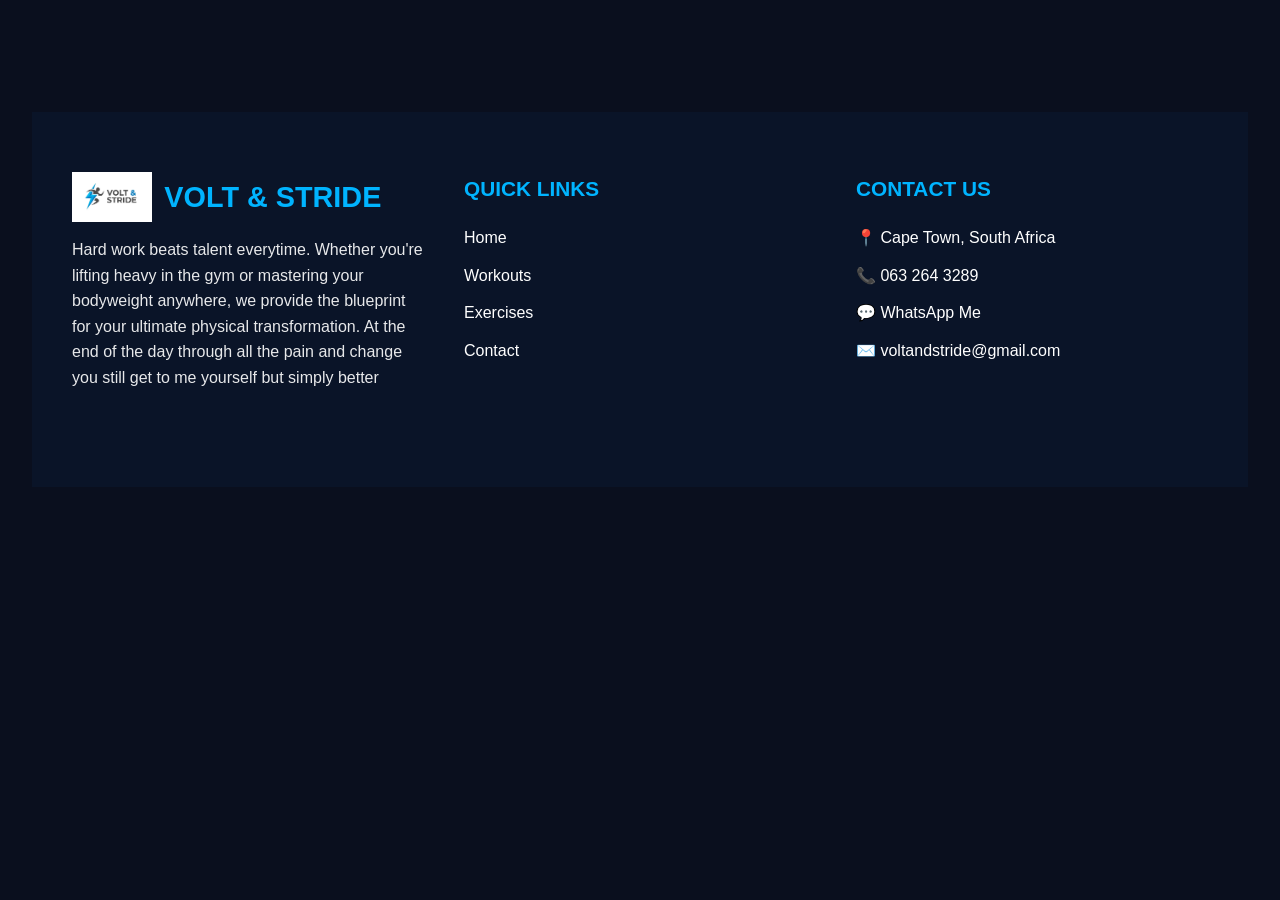
==== index.html @ 61c7be5f "Add files via upload" ====
<!DOCTYPE html>
<html lang="en">
<head>
    <meta charset="UTF-8">
    <meta name="viewport" content="width=device-width, initial-scale=1.0">
    <title>VOLT & STRIDE</title>
    <link rel="stylesheet" href="./CSS/stylesheet.CSS">
</head>
<body>

<section> 

    <!--========FOOTER =======-->
<footer>
    <div class="footer-container">
        
        <!-- Left Side: Logo + Description -->
        <div class="footer-left">
            <div class="footer-logo">
                <img src="./Assets/Logo V&S.png" alt="Volt & Stride Logo">
                <h2>VOLT & STRIDE</h2>
            </div>
            <p>Hard work beats talent everytime. Whether you're lifting heavy in the gym or mastering your bodyweight anywhere, we provide the blueprint for your ultimate physical transformation. At the end of the day through all the pain and change you still get to me yourself but simply better</p>
            
            <!-- Social Media -->
            <div class="social-icons">
                <a href="#"><i class="fab fa-instagram"></i></a>
            </div>
        </div>

        <!-- Middle: Quick Links -->
        <div class="footer-middle">
            <h3>QUICK LINKS</h3>
            <ul>
                <li><a href="#">Home</a></li>
                <li><a href="#">Workouts</a></li>
                <li><a href="#">Exercises</a></li>
                <li><a href="#">Contact</a></li>
            </ul>
        </div>

        <!-- Right Side: Contact Us -->
        <div class="footer-right">
            <h3>CONTACT US</h3>
            <ul>
                <li><span>📍</span> Cape Town, South Africa</li>       <!-- gronk reffernce, my information-->
                <li><span>📞</span> 063 264 3289</li>
                <li><span>💬</span> WhatsApp Me</li>
                <li><span>✉️</span> voltandstride@gmail.com</li>
            </ul>
        </div>
   
</section>



    

    
    
    
</body>
</html>
---- CSS/stylesheet.CSS ----
/* this is for the media Query break points */ 
/* ── Desktop (default — write all your normal CSS here) ── */
/* anything above 1024px uses your base styles */

/* ── Tablet ── */
@media (max-width: 1024px) {
  /* adjustments for tablets */
}
/* ── Mobile ── */
@media (max-width: 768px) {
  /* adjustments for phones */
}
/* Implementations of Responsiveness for Mobile */ 
/* media  query breka points*/
/* for all the different screen sizes*/ 
@media (max-width: 768px) {
  .nav-links {
    display: none;        /* hide the links */
  }
  .hamburger {
    display: block;       /* show the burger icon */
  }
}
/* for the font size */ 
@media (max-width: 768px) {
  h1 { font-size: 1.8rem; }
  h2 { font-size: 1.4rem; }
}
@media (max-width: 768px) {
  .your-row-container {
    flex-direction: column;
  }
}
/* for the layout*/ 
@media (max-width: 768px) {
  .your-row-container {
    flex-direction: column;
  }
}
/* for the images */ 
img {
  max-width: 100%;
  height: auto;
}
/* Implementations of Responsiveness for Mobile */ 

@media (max-width: 768px) {
  section {
    padding: 40px 20px;   /* tighter on mobile */
  }
}


/*this is for my menu bar */ 
/* ====================== NAVIGATION BAR ====================== */
.navbar {
    position: sticky;     /* Makes it stay at the top when scrolling */
    top: 0;               /* Very important without this, sticky often fails */
    z-index: 1000;        /* Keeps it above other content */
    background-color: #0a1428;   /* Deep navy */
    box-shadow: 0 4px 15px rgba(0, 0, 0, 0.4);
    padding: 1rem 5%;
    backdrop-filter: blur(8px);   /* Modern glass effect */
}

.nav-container {
    max-width: 1400px;
    margin: 0 auto;
    display: flex;
    align-items: center;
    justify-content: space-between;
    flex-wrap: wrap;
    gap: 20px;
}

.logo {
    display: flex;
    align-items: center;
    gap: 12px;
}

.logo img {
    height: 55px;
    width: auto;
}

.logo-text {
    font-size: 1.65rem;
    font-weight: 800;
    color: #00b4ff;     /* Light blue accent */
}

.nav-menu {
    display: flex;
    list-style: none;
    gap: 2.2rem;
    margin: 0;
    padding: 0;
}

.nav-menu a {
    color: #e2e8f0;
    text-decoration: none;
    font-weight: 500;
    font-size: 1.05rem;
    transition: color 0.3s;
}

.nav-menu a:hover {
    color: #00b4ff;
}

/* Join Now Button - Light Blue */
.join-btn button {
    background-color: #00b4ff;
    color: #0a1428;
    font-weight: 700;
    padding: 12px 32px;
    border: none;
    border-radius: 50px;
    font-size: 1.05rem;
    cursor: pointer;
    transition: all 0.3s ease;
}

.join-btn button:hover {
    background-color: white;
    transform: translateY(-2px);
}

/* Mobile Responsive */
@media (max-width: 992px) {
    .nav-container {
        flex-direction: column;
        gap: 15px;
    }
    .nav-menu {
        gap: 1.5rem;
        justify-content: center;
    }
}

@media (max-width: 768px) {
    .nav-menu {
        gap: 1rem;
        font-size: 1rem;
    }
}

/* end of menu */

/* this is for the Google form and the Youtube Video*/
.engage-section {
  background: #050b1c;
  min-height: 100vh;
  padding: 40px 5vw;
  color: #fff;
  font-family: Arial, sans-serif;
}

.engage-container {
  max-width: 1280px;
  margin: 0 auto;
}

.section-label {
  color: #35dff5;
  letter-spacing: 0.25em;
  font-size: 0.9rem;
  margin-bottom: 18px;
}

.engage-title {
  font-size: clamp(3.5rem, 8vw, 7rem);
  line-height: 0.9;
  margin: 0 0 40px;
  font-weight: 900;
  text-transform: uppercase;
}

.engage-title br {
  display: block;
}

.engage-tabs {
  display: flex;
  width: fit-content;
  border: 1px solid rgba(255, 255, 255, 0.15);
  margin-bottom: 40px;
}

.engage-tab {
  background: transparent;
  color: #a9b4c7;
  border: none;
  padding: 18px 42px;
  font-size: 1rem;
  letter-spacing: 0.2em;
  text-transform: uppercase;
  cursor: pointer;
  display: flex;
  align-items: center;
  gap: 10px;
  transition: 0.25s ease;
}

.engage-tab.active {
  background: #27dff3;
  color: #07111f;
  font-weight: 700;
}

.engage-tab:not(.active):hover {
  background: rgba(255, 255, 255, 0.05);
  color: #fff;
}

.engage-content {
  width: 100%;
  max-width: 1240px;
}

.content-panel {
  display: none;
}

.content-panel.active {
  display: block;
}

.video-wrapper {
  position: relative;
  width: 100%;
  max-width: 1240px;
  aspect-ratio: 16 / 9;
  background: #222;
  overflow: hidden;
}

.video-thumbnail {
  width: 100%;
  height: 100%;
  object-fit: cover;
  display: block;
}

.play-button {
  position: absolute;
  inset: 50% auto auto 50%;
  transform: translate(-50%, -50%);
  width: 90px;
  height: 90px;
  border-radius: 50%;
  background: rgba(39, 223, 243, 0.95);
  color: #07111f;
  display: grid;
  place-items: center;
  text-decoration: none;
  font-size: 2rem;
  font-weight: bold;
  box-shadow: 0 0 25px rgba(39, 223, 243, 0.5);
  transition: transform 0.2s ease, background 0.2s ease;
}

.play-button:hover {
  transform: translate(-50%, -50%) scale(1.05);
  background: #55ebff;
}

.form-frame {
  width: 100%;
  height: 900px;
  border: 0;
  background: white;
}

@media (max-width: 768px) {
  .engage-section {
    padding: 24px 16px;
  }

  .engage-title {
    font-size: 3rem;
  }

  .engage-tabs {
    width: 100%;
  }

  .engage-tab {
    flex: 1;
    justify-content: center;
    padding: 16px 12px;
    font-size: 0.85rem;
  }

  .play-button {
    width: 70px;
    height: 70px;
    font-size: 1.5rem;
  }

  .form-frame {
    height: 700px;
  }
}

/* this is for the Google form and the Youtube Video*/



/* ====================== RESET & BASE ====================== */
* {
    margin: 0;
    padding: 0;
    box-sizing: border-box;
}

body {
    font-family: 'Arial', sans-serif;
    line-height: 1.6;
    color: #e2e8f0;
    background-color: #0a1428;
}

/* this is for the work out cards and styles to choice from*/

/* Flip Card Styles */
.flip-card {
    perspective: 1000px;
}

.flip-card-inner {
    position: relative;
    width: 100%;
    height: 100%;
    text-align: left;
    transition: transform 0.8s cubic-bezier(0.23, 1, 0.32, 1);
    transform-style: preserve-3d;
}

.flip-card:hover .flip-card-inner {
    transform: rotateY(180deg);
}

.flip-card-front,
.flip-card-back {
    position: absolute;
    width: 100%;
    height: 100%;
    backface-visibility: hidden;
    border-radius: 1.5rem;
    overflow: hidden;
}

.flip-card-back {
    transform: rotateY(180deg);
}

/* Optional: Slight lift on hover */
.flip-card:hover {
    transform: translateY(-8px);
    transition: transform 0.4s ease;
}
/*end of the style for the choice of excercies*/ 




/* ====================== NAVIGATION ====================== this is for the motivation and intro into the website*/
.navbar {
    position: sticky;
    top: 0;
    z-index: 1000;
    background-color: #0a1428;
    backdrop-filter: blur(10px);
    box-shadow: 0 4px 15px rgba(0, 0, 0, 0.4);
    padding: 1rem 5%;
}

.nav-container {
    max-width: 1400px;
    margin: 0 auto;
    display: flex;
    align-items: center;
    justify-content: space-between;
    flex-wrap: wrap;
    gap: 20px;
}

.logo {
    display: flex;
    align-items: center;
    gap: 12px;
}

.logo img {
    height: 55px;
    width: auto;
}

.logo-text {
    font-size: 1.65rem;
    font-weight: 800;
    letter-spacing: 1px;
    color: #00b4ff;
}

.nav-menu {
    display: flex;
    list-style: none;
    gap: 2.2rem;
    margin: 0;
    padding: 0;
    flex-wrap: wrap;
}

.nav-menu a {
    color: #e2e8f0;
    text-decoration: none;
    font-weight: 500;
    font-size: 1.05rem;
    transition: color 0.3s ease;
}

.nav-menu a:hover {
    color: #00b4ff;
}

/* Join Now Button */
.join-btn button {
    background-color: #00b4ff;
    color: #0a1428;
    font-weight: 700;
    padding: 12px 32px;
    border: none;
    border-radius: 50px;
    font-size: 1.05rem;
    cursor: pointer;
    transition: all 0.4s ease;
    box-shadow: 0 4px 15px rgba(0, 180, 255, 0.4);
}

.join-btn button:hover {
    background-color: #ffffff;
    color: #0a1428;
    transform: translateY(-3px);
    box-shadow: 0 8px 20px rgba(0, 180, 255, 0.5);
}

/* Responsive Navigation */
@media (max-width: 992px) {
    .nav-container {
        flex-direction: column;
        gap: 15px;
    }
    
    .nav-menu {
        gap: 1.5rem;
        justify-content: center;
    }
}

@media (max-width: 768px) {
    .nav-menu {
        gap: 1.2rem;
        font-size: 1rem;
    }
    
    .logo-text {
        font-size: 1.4rem;
    }
}

/* ====================== HERO SECTION ====================== */
#hero-image {
    position: relative;
    width: 100%;
    height: 650px;
    overflow: hidden;
}

#hero-image img {
    width: 100%;
    height: 100%;
    object-fit: cover;
    filter: brightness(0.75);
}

.hero-text-overlay {
    position: absolute;
    top: 50%;
    left: 8%;
    transform: translateY(-50%);
    max-width: 650px;
    background: rgba(10, 20, 40, 0.75);
    padding: 50px 55px;
    border-radius: 16px;
    box-shadow: 0 15px 40px rgba(0, 0, 0, 0.6);
    color: white;
    text-align: left;
}

.hero-text-overlay h1 {
    font-size: 4.5rem;
    font-weight: 900;
    line-height: 1.05;
    margin-bottom: 1.5rem;
    text-shadow: 0 4px 15px rgba(0, 0, 0, 0.7);
}

.hero-text-overlay p {
    font-size: 1.4rem;
    line-height: 1.6;
}

/* Mobile Hero */
@media (max-width: 768px) {
    .hero-text-overlay {
        left: 5%;
        right: 5%;
        padding: 35px 40px;
    }
    .hero-text-overlay h1 {
        font-size: 3rem;
    }
    .hero-text-overlay p {
        font-size: 1.15rem;
    }
}

/* ====================== PATHWAYS SECTION ====================== */
#pathways {
    background-color: #0a1428;
    padding: 80px 0;
}

.pathway-card {
    position: relative;
    height: 420px;
    border-radius: 24px;
    overflow: hidden;
    transition: all 0.4s ease;
}

.pathway-card:hover {
    transform: translateY(-12px);
    box-shadow: 0 20px 40px rgba(0, 180, 255, 0.3);
}

.pathway-card img {
    transition: transform 0.6s ease;
}

.pathway-card:hover img {
    transform: scale(1.08);
}



/*Pathway Section CSS */ 
/* PATHWAYS SECTION STYLES */
.pathways-section {
  padding: 4rem 1rem;
  background-color: #0a1428;
  color: white;
  font-family: Arial, sans-serif;
}

.pathways-container {
  max-width: 1200px;
  margin: 0 auto;
  text-align: center;
}

.pathways-title {
  font-size: 2.5rem;
  font-weight: bold;
  margin-bottom: 2rem;
  letter-spacing: 0.1em;
}

.pathway-cards {
  display: grid;
  grid-template-columns: 1fr;
  gap: 2rem;
}

/* on medium+ screens, show cards side by side */
@media (min-width: 768px) {
  .pathway-cards {
    grid-template-columns: 1fr 1fr;
  }
}

.pathway-card {
  position: relative;
  border-radius: 1.5rem;
  overflow: hidden;
  box-shadow: 0 10px 30px rgba(0, 0, 0, 0.3);
  transition: transform 0.3s ease, box-shadow 0.3s ease;
}

.pathway-card:hover {
  transform: translateY(-6px);
  box-shadow: 0 16px 40px rgba(0, 0, 0, 0.4);
}

.card-bg {
  position: relative;
  width: 100%;
  height: 340px;
  overflow: hidden;
}

.card-img {
  position: absolute;
  top: 0;
  left: 0;
  width: 100%;
  height: 100%;
  object-fit: cover;
  transition: transform 0.5s ease-out;
}

.pathway-card:hover .card-img {
  transform: scale(1.05);
}

.card-overlay {
  position: absolute;
  top: 0;
  left: 0;
  width: 100%;
  height: 100%;
  background: linear-gradient(
    to bottom,
    rgba(0, 0, 0, 0.3),
    rgba(0, 0, 0, 0.7),
    rgba(0, 0, 0, 0.9)
  );
}

.card-icon {
  position: absolute;
  top: 1.5rem;
  left: 1.5rem;
  z-index: 10;
}

.icon-img {
  width: 48px;
  height: 48px;
}

.card-content {
  position: absolute;
  bottom: 1.5rem;
  left: 1.5rem;
  right: 1.5rem;
  color: white;
  z-index: 10;
}

.card-title {
  font-size: 1.8rem;
  font-weight: bold;
  margin: 0 0 0.6rem 0;
}

.card-text {
  font-size: 0.95rem;
  line-height: 1.5;
  margin: 0 0 1rem 0;
  color: rgba(255, 255, 255, 0.95);
}

.card-link {
  display: inline-block;
  padding: 0.6rem 1.2rem;
  border: 2px solid #00b4ff;
  color: #00b4ff;
  text-decoration: none;
  font-weight: 600;
  border-radius: 2rem;
  transition: background-color 0.2s ease, color 0.2s ease;
}

.pathway-card:hover .card-link {
  background-color: #00b4ff;
  color: white;
}



/*CSS for Pathway of Excercies*/


/* ====================== EXERCISES SECTION ====================== */
#exercises {
    background-color: #0a1428;
    padding: 80px 0;
}

.exercise-card:hover {
    transform: translateY(-6px);
    border-color: #00b4ff;
    box-shadow: 0 10px 25px rgba(0, 180, 255, 0.15);
}

#exercises h2 {
    color: white;
    font-size: 2.8rem;
    text-align: center;
    margin-bottom: 3rem;
}

/* Category Buttons */
.category-btn {
    padding: 14px 36px;
    font-size: 1.15rem;
    font-weight: 700;
    border: none;
    border-radius: 50px;
    background-color: #1a2338;
    color: #e2e8f0;
    cursor: pointer;
    transition: all 0.3s ease;
    box-shadow: 0 4px 10px rgba(0, 0, 0, 0.3);
}

.category-btn:hover {
    background-color: #2a3750;
}

.category-btn.active {
    background-color: #00b4ff;
    color: #0a1428;
    box-shadow: 0 6px 15px rgba(0, 180, 255, 0.5);
}

/* Exercise Grid */
.exercise-grid {
    display: grid;
    grid-template-columns: repeat(auto-fit, minmax(340px, 1fr));
    gap: 24px;
}

.exercise-card {
    background-color: #1a2338;
    border-radius: 16px;
    padding: 24px;
    color: white;
    transition: all 0.3s ease;
    border: 1px solid #2a3750;
}

.exercise-card:hover {
    transform: translateY(-6px);
    border-color: #00b4ff;
    box-shadow: 0 10px 25px rgba(0, 180, 255, 0.15);
}

.card-header {
    display: flex;
    justify-content: space-between;
    align-items: flex-start;
    margin-bottom: 20px;
    border-bottom: 1px solid #2a3750;
    padding-bottom: 16px;
}

.card-header h3 {
    font-size: 1.45rem;
    font-weight: 700;
    margin: 0;
    color: #ffffff;
    text-transform: uppercase;
    letter-spacing: 0.5px;
}

.level-badge {
    padding: 5px 14px;
    border-radius: 6px;
    font-size: 0.75rem;
    font-weight: 700;
    text-transform: uppercase;
    letter-spacing: 0.8px;
}

.beginner     { background-color: #22c55e; color: #0a1428; }
.intermediate { background-color: #3b82f6; color: white; }
.advanced     { background-color: #f59e0b; color: #0a1428; }

/* Card Content */
.label {
    display: block;
    color: #94a3b8;
    font-size: 0.82rem;
    font-weight: 600;
    margin-bottom: 4px;
    text-transform: uppercase;
    letter-spacing: 0.5px;
}

.muscles,
.recommendation {
    color: #e2e8f0;
    font-size: 1.02rem;
    margin: 0;
}

/* Hidden class for grid switching */
.hidden {
    display: none !important;
}

/* ====================== FOOTER ====================== */
footer {
    background-color: #0a1428;
    color: white;
    padding: 60px 40px 30px;
    margin-top: 80px;
}

.footer-container {
    display: flex;
    justify-content: space-between;
    max-width: 1200px;
    margin: 0 auto;
    gap: 40px;
    flex-wrap: wrap;
}

.footer-left, .footer-middle, .footer-right {
    flex: 1;
    min-width: 250px;
}

.footer-logo {
    display: flex;
    align-items: center;
    gap: 12px;
    margin-bottom: 15px;
}

.footer-logo img {
    height: 50px;
    width: auto;
}

.footer-logo h2 {
    font-size: 1.8rem;
    margin: 0;
    color: #00b4ff;
}

.footer-left p {
    line-height: 1.6;
    margin-bottom: 20px;
    opacity: 0.9;
}

.social-icons a {
    font-size: 1.8rem;
    margin-right: 15px;
    color: white;
    text-decoration: none;
}

.footer-middle h3,
.footer-right h3 {
    color: #00b4ff;
    margin-bottom: 20px;
    font-size: 1.3rem;
}

.footer-middle ul,
.footer-right ul {
    list-style: none;
    padding: 0;
}

.footer-middle li,
.footer-right li {
    margin-bottom: 12px;
}

.footer-middle a {
    color: white;
    text-decoration: none;
}

.footer-middle a:hover {
    color: #00b4ff;
}

/* this is the CSS for the Java Script*/ 

/* ============================================
   VOLT & STRIDE — Carousel Styles
   Usage: <link rel="stylesheet" href="carousel.css">
============================================ */

* {
  box-sizing: border-box;
  margin: 0;
  padding: 0;
}

body {
  background: #0a0f1e;
  font-family: 'Arial Black', Arial, sans-serif;
  padding: 2rem;
}

.car-wrap {
  border-radius: 12px;
  padding: 2rem;
  overflow: hidden;
}

.car-label {
  color: #00c8ff;
  font-size: 11px;
  letter-spacing: 0.15em;
  margin-bottom: 0.75rem;
}

.car-title {
  color: #fff;
  font-size: 2rem;
  font-weight: 900;
  text-transform: uppercase;
  margin-bottom: 1.5rem;
  line-height: 1.1;
}

.car-title span {
  color: #00c8ff;
}

/* ── Carousel wrapper ── */
.carousel {
  position: relative;
  overflow: hidden;
  border-radius: 8px;
}

/* ── Sliding track ── */
.track {
  display: flex;
  transition: transform 0.75s cubic-bezier(0.77, 0, 0.175, 1);
}

/* ── Individual slide ── */
.slide {
  min-width: 100%;
  position: relative;
  height: 360px;
  border-radius: 8px;
  overflow: hidden;
  cursor: pointer;
}

.slide-bg {
  position: absolute;
  inset: 0;
  background-size: cover;
  background-position: center;
  width: 100%;
  height: 100%;
}

.slide-overlay {
  position: absolute;
  inset: 0;
  background: linear-gradient(135deg, rgba(0,0,0,0.65) 0%, rgba(0,0,0,0.15) 100%);
}

.slide-content {
  position: absolute;
  bottom: 1.5rem;
  left: 1.5rem;
  right: 1.5rem;
}

.slide-tag {
  display: inline-block;
  background: #00c8ff;
  color: #0a0f1e;
  font-size: 10px;
  font-weight: 900;
  letter-spacing: 0.1em;
  padding: 3px 10px;
  border-radius: 3px;
  margin-bottom: 0.5rem;
  text-transform: uppercase;
}

.slide-heading {
  color: #fff;
  font-size: 1.6rem;
  font-weight: 900;
  text-transform: uppercase;
  line-height: 1.15;
  margin-bottom: 0.4rem;
}

.slide-sub {
  color: rgba(255, 255, 255, 0.75);
  font-size: 13px;
  letter-spacing: 0.04em;
}

/* ── Side arrow buttons ── */
.arr-btn {
  width: 44px;
  height: 44px;
  border-radius: 50%;
  border: 1.5px solid rgba(255, 255, 255, 0.4);
  background: rgba(0, 0, 0, 0.45);
  color: #fff;
  cursor: pointer;
  font-size: 20px;
  transition: all 0.25s;
  display: flex;
  align-items: center;
  justify-content: center;
  position: absolute;
  top: 50%;
  transform: translateY(-50%);
  z-index: 10;
}

.arr-btn:hover {
  border-color: #00c8ff;
  color: #00c8ff;
  background: rgba(0, 0, 0, 0.7);
}

#prev { left: 14px; }
#next { right: 14px; }

/* ── Progress bar ── */
.progress {
  height: 2px;
  background: rgba(255, 255, 255, 0.1);
  border-radius: 1px;
  margin-top: 1rem;
  overflow: hidden;
}

.progress-bar {
  height: 100%;
  background: #00c8ff;
  border-radius: 1px;
  transition: width 0.1s linear;
}

/* ── Dot indicators ── */
.controls {
  display: flex;
  align-items: center;
  justify-content: center;
  margin-top: 1rem;
}

.dots {
  display: flex;
  gap: 6px;
}

.dot {
  width: 24px;
  height: 3px;
  border-radius: 2px;
  background: rgba(255, 255, 255, 0.25);
  cursor: pointer;
  transition: all 0.3s;
}

.dot.active {
  background: #00c8ff;
  width: 36px;
}

/* this is the tester */ 

/* ============================================
   VOLT & STRIDE — Carousel Styles
   Usage: <link rel="stylesheet" href="carousel.css">
============================================ */

* {
  box-sizing: border-box;
  margin: 0;
  padding: 0;
}

body {
  background: #0a0f1e;
  font-family: 'Arial Black', Arial, sans-serif;
  padding: 2rem;
}

.car-wrap {
  border-radius: 12px;
  padding: 2rem;
  overflow: hidden;
}

.car-label {
  color: #00c8ff;
  font-size: 11px;
  letter-spacing: 0.15em;
  margin-bottom: 0.75rem;
}

.car-title {
  color: #fff;
  font-size: 2rem;
  font-weight: 900;
  text-transform: uppercase;
  margin-bottom: 1.5rem;
  line-height: 1.1;
}

.car-title span {
  color: #00c8ff;
}

/* ── Carousel wrapper ── */
.carousel {
  position: relative;
  overflow: hidden;
  border-radius: 8px;
}

/* ── Sliding track ── */
.track {
  display: flex;
  transition: transform 0.75s cubic-bezier(0.77, 0, 0.175, 1);
}

/* ── Individual slide ── */
.slide {
  min-width: 100%;
  position: relative;
  height: 360px;
  border-radius: 8px;
  overflow: hidden;
  cursor: pointer;
}

.slide-bg {
  position: absolute;
  inset: 0;
  background-size: cover;
  background-position: center;
  width: 100%;
  height: 100%;
}

.slide-overlay {
  position: absolute;
  inset: 0;
  background: linear-gradient(135deg, rgba(0,0,0,0.65) 0%, rgba(0,0,0,0.15) 100%);
}

.slide-content {
  position: absolute;
  bottom: 1.5rem;
  left: 1.5rem;
  right: 1.5rem;
}

.slide-tag {
  display: inline-block;
  background: #00c8ff;
  color: #0a0f1e;
  font-size: 10px;
  font-weight: 900;
  letter-spacing: 0.1em;
  padding: 3px 10px;
  border-radius: 3px;
  margin-bottom: 0.5rem;
  text-transform: uppercase;
}

.slide-heading {
  color: #fff;
  font-size: 1.6rem;
  font-weight: 900;
  text-transform: uppercase;
  line-height: 1.15;
  margin-bottom: 0.4rem;
}

.slide-sub {
  color: rgba(255, 255, 255, 0.75);
  font-size: 13px;
  letter-spacing: 0.04em;
}

/* ── Side arrow buttons ── */
.arr-btn {
  width: 44px;
  height: 44px;
  border-radius: 50%;
  border: 1.5px solid rgba(255, 255, 255, 0.4);
  background: rgba(0, 0, 0, 0.45);
  color: #fff;
  cursor: pointer;
  font-size: 20px;
  transition: all 0.25s;
  display: flex;
  align-items: center;
  justify-content: center;
  position: absolute;
  top: 50%;
  transform: translateY(-50%);
  z-index: 10;
}

.arr-btn:hover {
  border-color: #00c8ff;
  color: #00c8ff;
  background: rgba(0, 0, 0, 0.7);
}

#prev { left: 14px; }
#next { right: 14px; }

/* ── Progress bar ── */
.progress {
  height: 2px;
  background: rgba(255, 255, 255, 0.1);
  border-radius: 1px;
  margin-top: 1rem;
  overflow: hidden;
}

.progress-bar {
  height: 100%;
  background: #00c8ff;
  border-radius: 1px;
  transition: width 0.1s linear;
}

/* ── Dot indicators ── */
.controls {
  display: flex;
  align-items: center;
  justify-content: center;
  margin-top: 1rem;
}

.dots {
  display: flex;
  gap: 6px;
}

.dot {
  width: 24px;
  height: 3px;
  border-radius: 2px;
  background: rgba(255, 255, 255, 0.25);
  cursor: pointer;
  transition: all 0.3s;
}

.dot.active {
  background: #00c8ff;
  width: 36px;
}





/* user peronsa */

/* === CAROUSEL SECTION === */
.carousel-section {
  padding: 60px 40px;
  max-width: 1200px;
  margin: 0 auto;
}

.carousel-label {
  color: #00c8ff;
  font-size: 0.85rem;
  font-weight: 600;
  letter-spacing: 0.12em;
  text-transform: uppercase;
  margin-bottom: 10px;
}

.carousel-heading {
  font-size: 2.4rem;
  font-weight: 900;
  text-transform: uppercase;
  line-height: 1.1;
  margin-bottom: 36px;
}

.carousel-heading span {
  color: #00c8ff;
}

/* Wrapper holds track + both arrows */
.carousel-wrapper {
  position: relative;
  display: flex;
  align-items: center;
  gap: 20px;
}

/* Arrow buttons */
.carousel-arrow {
  flex-shrink: 0;
  width: 48px;
  height: 48px;
  border-radius: 50%;
  border: 2px solid rgba(255, 255, 255, 0.25);
  background: rgba(255, 255, 255, 0.05);
  color: #ffffff;
  font-size: 1.2rem;
  cursor: pointer;
  display: flex;
  align-items: center;
  justify-content: center;
  transition: border-color 0.25s, background 0.25s, transform 0.2s;
  z-index: 2;
}

.carousel-arrow:hover {
  border-color: #00c8ff;
  background: rgba(0, 200, 255, 0.12);
  transform: scale(1.08);
}

/* Track clips the slides */
.carousel-track-outer {
  overflow: hidden;
  border-radius: 12px;
  flex: 1;
}

.carousel-track {
  display: flex;
  transition: transform 0.6s cubic-bezier(0.45, 0, 0.15, 1);
}

/* Individual slide */
.carousel-slide {
  min-width: 100%;
  position: relative;
  border-radius: 12px;
  overflow: hidden;
  aspect-ratio: 16 / 7;
  background: #111827;
}

.carousel-slide img {
  width: 100%;
  height: 100%;
  object-fit: cover;
  display: block;
  
}



/* Slide overlay text */
.slide-overlay {
  position: absolute;
  bottom: 28px;
  left: 28px;
  z-index: 1;
}

.slide-tag {
  display: inline-block;
  background: #00c8ff;
  color: #0a0f1e;
  font-size: 0.7rem;
  font-weight: 800;
  letter-spacing: 0.1em;
  text-transform: uppercase;
  padding: 4px 10px;
  border-radius: 4px;
  margin-bottom: 10px;
}

.slide-title {
  font-size: 2rem;
  font-weight: 900;
  text-transform: uppercase;
  line-height: 1.1;
  text-shadow: 0 2px 12px rgba(0,0,0,0.6);
}

.slide-subtitle {
  font-size: 0.9rem;
  color: rgba(255,255,255,0.8);
  margin-top: 6px;
  text-shadow: 0 1px 6px rgba(0,0,0,0.5);
}

/* Dots + progress bar */
.carousel-footer {
  margin-top: 20px;
  display: flex;
  flex-direction: column;
  align-items: center;
  gap: 14px;
}

.carousel-dots {
  display: flex;
  gap: 8px;
}

.carousel-dot {
  width: 8px;
  height: 8px;
  border-radius: 50%;
  background: rgba(255,255,255,0.3);
  cursor: pointer;
  transition: background 0.3s, transform 0.3s;
}

.carousel-dot.active {
  background: #00c8ff;
  transform: scale(1.3);
}

/* Auto-advance progress bar */
.progress-bar-track {
  width: 100%;
  max-width: 500px;
  height: 3px;
  background: rgba(255,255,255,0.1);
  border-radius: 2px;
  overflow: hidden;
}

.progress-bar-fill {
  height: 100%;
  width: 0%;
  background: linear-gradient(90deg, #00c8ff, #0066ff);
  border-radius: 2px;
  transition: width linear;
}

/* Responsive — mobile */
@media (max-width: 768px) {
  .carousel-heading {
    font-size: 1.6rem;
  }
  .carousel-section {
    padding: 40px 20px;
  }
  .slide-title {
    font-size: 1.3rem;
  }
  .carousel-arrow {
    width: 38px;
    height: 38px;
    font-size: 1rem;
  }
}
/*user persona end */
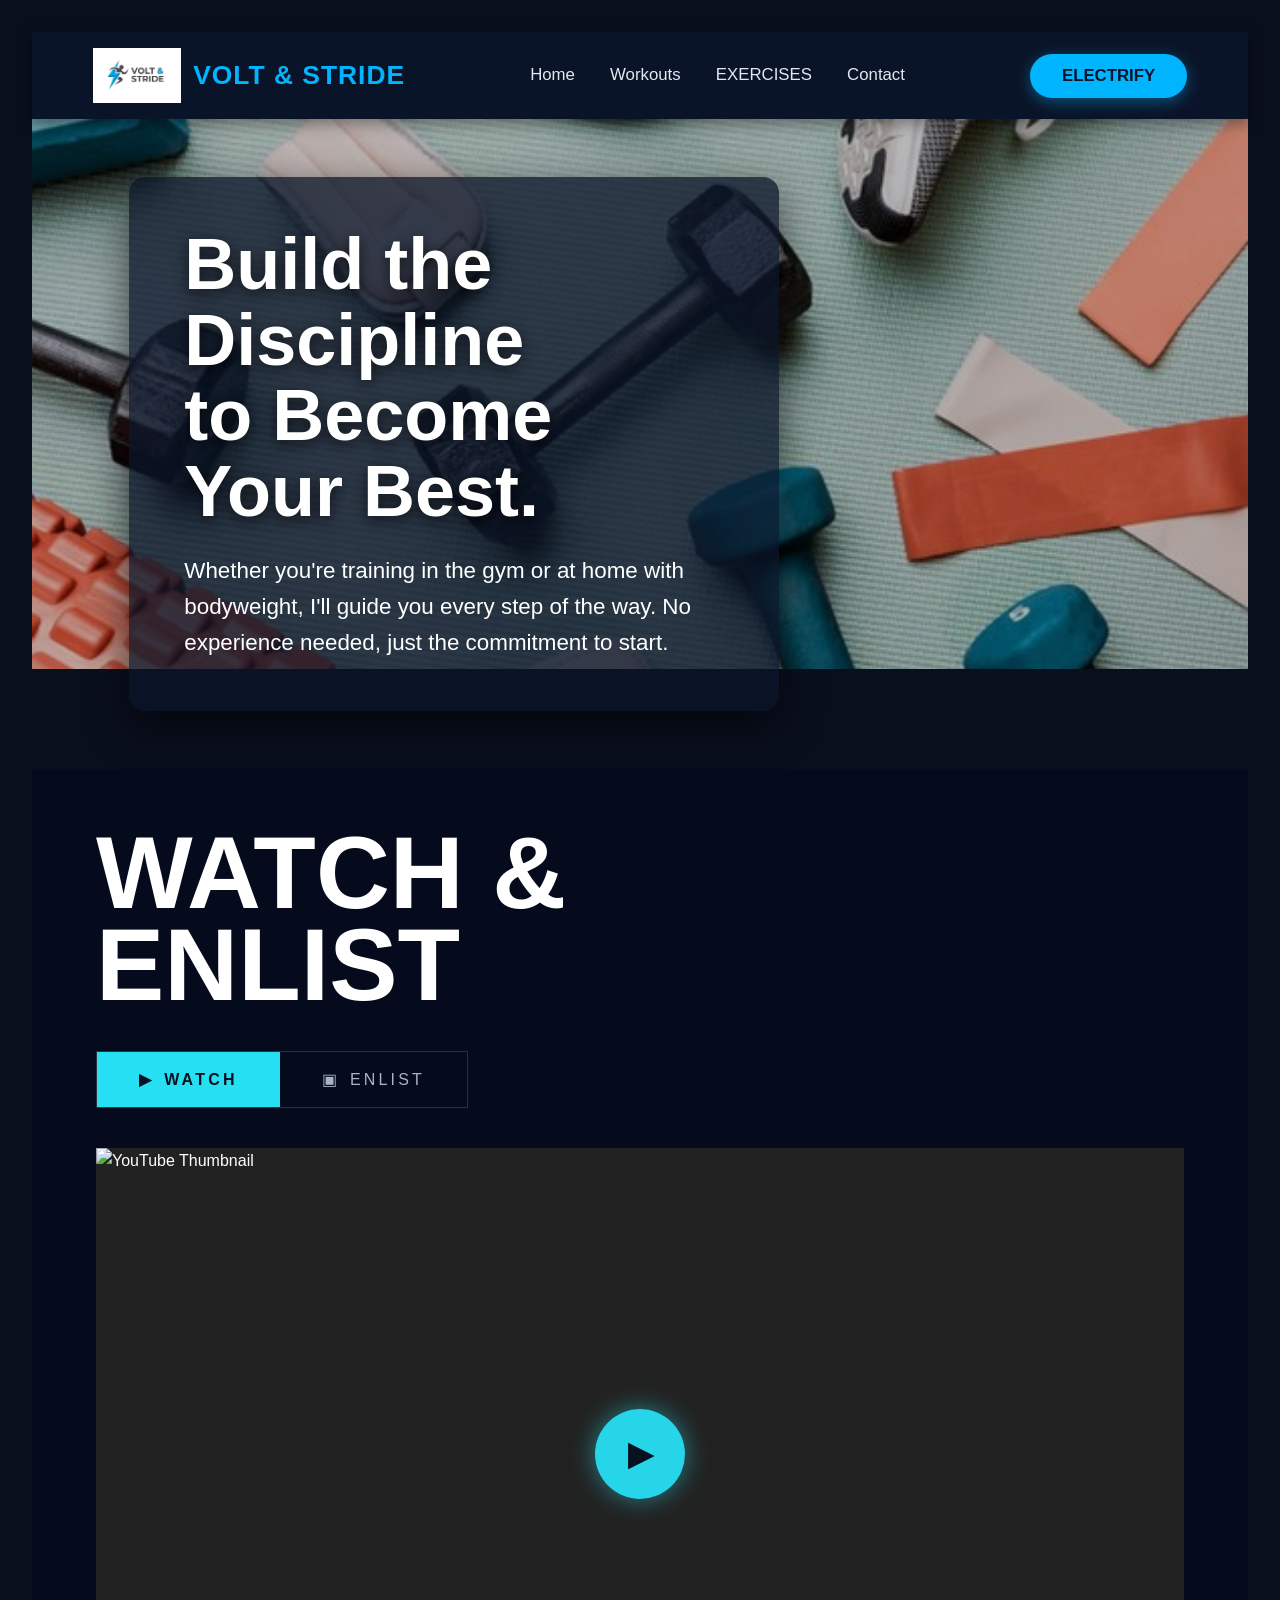
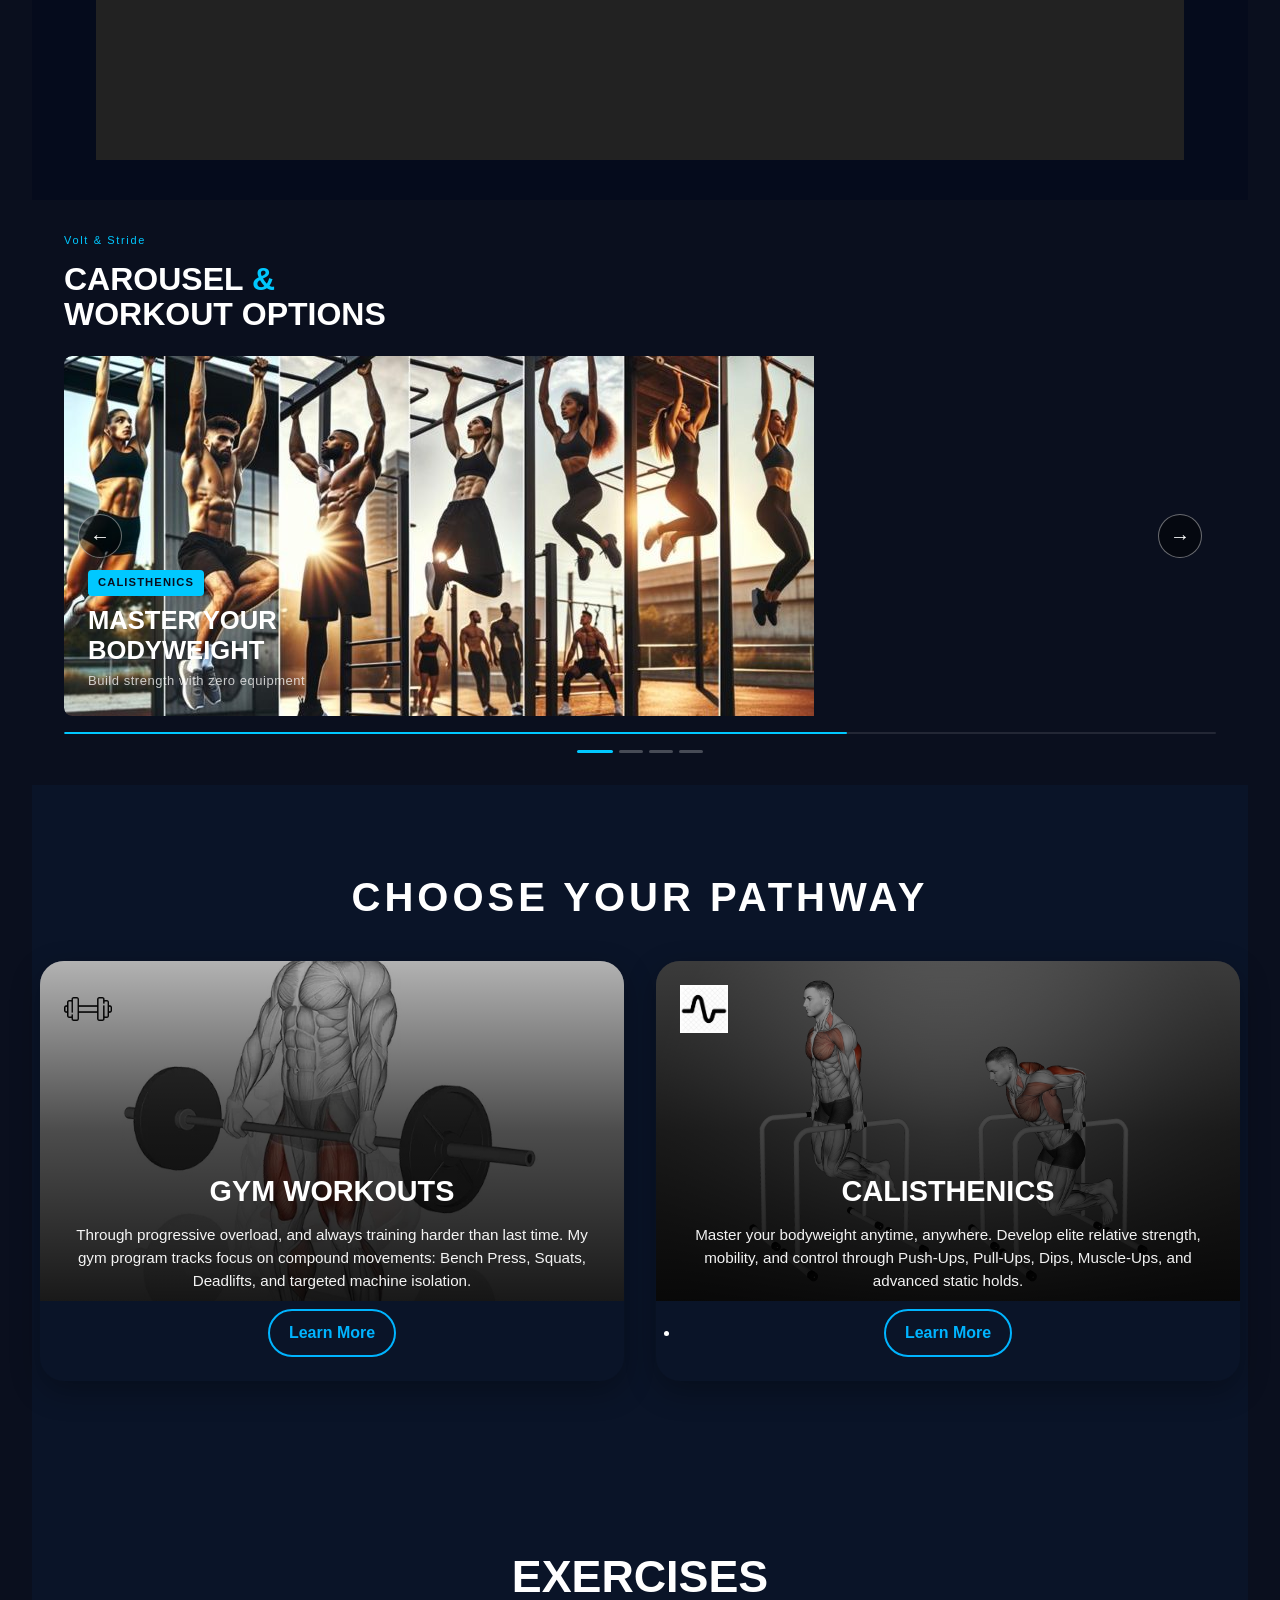
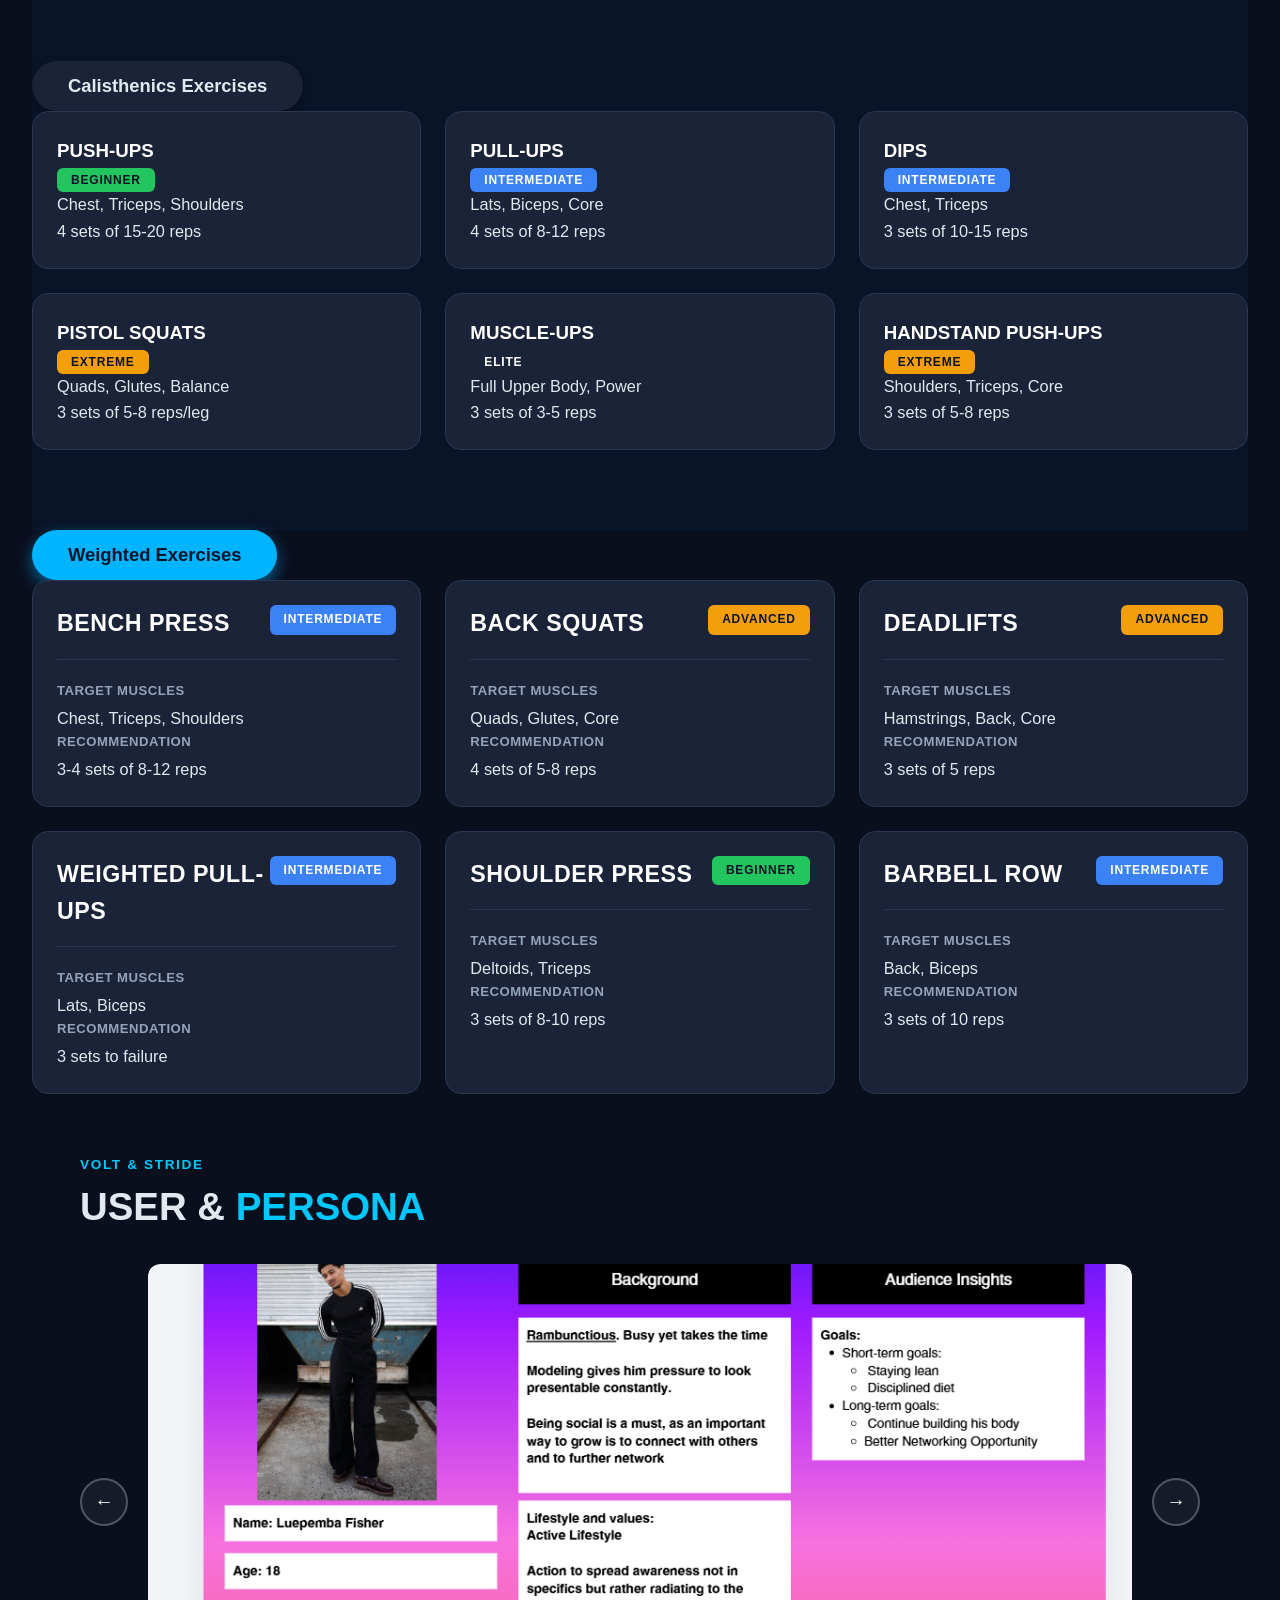
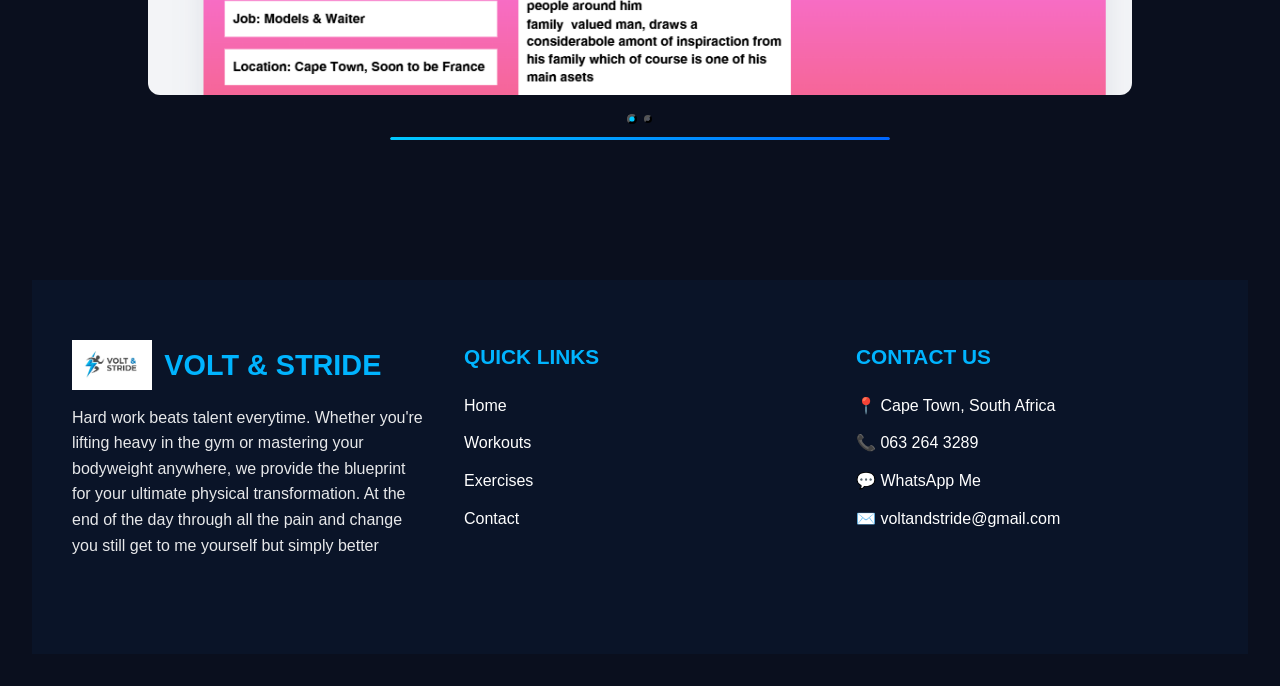
==== commit 0a147a0f: "Rename Contact.html to index.html" ====
--- a/index.html
+++ b/index.html
@@ -1,15 +1,586 @@
 <!DOCTYPE html>
 <html lang="en">
 <head>
+
+  <title>Volt & Stride | Book a Personal Training Session | Elijah Fisher Fitness</title>
+<meta name="description" content="Volt and Stride offers personal training, HIIT, and calisthenics classes in Cape Town. Book your session today and start building real strength.">
+
+    <!-- this is the Media tag-->
+    <meta name="viewport" content="width=device-width, initial-scale=1.0">
     <meta charset="UTF-8">
     <meta name="viewport" content="width=device-width, initial-scale=1.0">
-    <title>VOLT & STRIDE</title>
+    
     <link rel="stylesheet" href="./CSS/stylesheet.CSS">
+    <!--this is the link to my style sheet through my CSS file-->
+
+<!-- this is the link to my style sheet my Js -->
+
 </head>
 <body>
-
-<section> 
-
+    
+
+    <!-- Join Now Button -->
+    
+<nav class="navbar">
+    <div class="nav-container">
+        <!-- Logo -->
+        <div class="logo">
+            <img src="./Assets/Logo V&S.png" alt="Volt & Stride Logo">
+            <span class="logo-text">VOLT & STRIDE</span>
+        </div>
+<!-- Menu Links -->
+        <ul class="nav-menu">
+            <li><a href="./Contact.html">Home</a></li>
+            <li><a href="./Workouts.html">Workouts</a></li>
+            <li><a href="./Gym.html">EXERCISES</a></li>
+            <li><a href="./Index.html">Contact</a></li>
+        </ul>
+
+
+      
+
+        <!-- Join Now Button -->
+        <a href="#" class="join-btn">
+            <button>ELECTRIFY</button>
+        </a>
+    </div>
+
+</ul>
+</nav>
+</div>
+<!--button is still in the div but isn't a list item
+stackoverflow, W3Schools, MDN Web docs
+--> 
+<div>
+
+
+</div>
+
+</nav>
+    <!--I want to make this text heading go into the background-->
+   
+
+
+
+<!-- HERO SECTION WITH TEXT OVERLAY -->
+<section id="hero-image" style="width: 100%; position: relative;">
+    <img src="./Assets/Gymbackground.jpg"
+         alt="Build the Discipline to Become Your Best."
+         style="width: 100%; height: 550px; object-fit: cover;">
+
+    <!-- Text Overlay - Left aligned with dark background -->
+    <div class="hero-text-overlay">
+        <h1>Build the Discipline<br>to Become<br>Your Best.</h1>
+        <p>Whether you're training in the gym or at home with bodyweight, I'll guide you every step of the way. No experience needed, just the commitment to start.</p>
+    </div>
+</section>
+
+<section>
+
+
+</section>
+
+<!-- New Designe for form and video-->
+
+
+
+<section class="engage-section">
+  <div class="engage-container">
+    <p class="section-label"></p>
+
+    <h2 class="engage-title">
+      WATCH &amp;<br>
+      ENLIST
+    </h2>
+
+    <div class="engage-tabs">
+      <button class="engage-tab active" onclick="showContent('watch')">
+        <span class="tab-icon">▶</span>
+        WATCH
+      </button>
+
+      <button class="engage-tab" onclick="showContent('enlist')">
+        <span class="tab-icon">▣</span>
+        ENLIST
+      </button>
+    </div>
+
+    <div class="engage-content">
+      <div id="watch-content" class="content-panel active">
+        <div class="video-wrapper">
+          <img
+            src="https://img.youtube.com/vi/QU8mTR5iPLM/maxresdefault.jpg"
+            alt="YouTube Thumbnail"
+            class="video-thumbnail"
+          >
+          <a
+            href="https://www.youtube.com/watch?v=QU8mTR5iPLM"
+            target="_blank"
+            rel="noopener noreferrer"
+            class="play-button"
+          >
+            ▶
+          </a>
+        </div>
+      </div>
+
+      <div id="enlist-content" class="content-panel">
+        <iframe
+          src="https://docs.google.com/forms/d/e/1FAIpQLSc-AQRWN88HxGrXl13KE7mmkmjDvTJ7cy7RdZgJJ7VybgogGA/viewform?embedded=true"
+          class="form-frame"
+          frameborder="0"
+          marginheight="0"
+          marginwidth="0"
+        >
+          Loading…
+        </iframe>
+      </div>
+    </div>
+  </div>
+</section>
+
+
+<!-- experiment for the slide -->
+
+
+
+</section>  
+
+<section>
+
+<div class="car-wrap">
+  <p class="car-label">Volt & Stride</p>
+  <h2 class="car-title">CAROUSEL <span>&amp;</span><br>workout options</h2>
+
+  <div class="carousel" id="carousel">
+
+    <!-- Side arrow buttons (inside carousel so they sit on the image) -->
+    <button class="arr-btn" id="prev" aria-label="Previous slide">&#8592;</button>
+    <button class="arr-btn" id="next" aria-label="Next slide">&#8594;</button>
+
+    <div class="track" id="track">
+
+      <!-- Slide 1: Calisthenics -->
+      <div class="slide s1">
+        <div class="slide-bg">
+          <img src="./Assets/slide 1 calisthenics.jpg" alt="Calisthenics workout — master your bodyweight with Volt and Stride">
+        </div> 
+        <!--took out the slide overlay-->
+        
+        <div class="slide-content">
+          <span class="slide-tag">Calisthenics</span>
+          <h3 class="slide-heading">Master your<br>bodyweight</h3>
+          <p class="slide-sub">Build strength with zero equipment</p>
+        </div>
+      </div>
+
+      <!-- Slide 2: Gym -->
+      <div class="slide s2">
+        <div class="slide-bg">
+          <img src="./Assets/slide 2 push your limits.jpg" aria-hidden="true">
+        </div>
+         <!--took out the slide overlay-->
+        
+        <div class="slide-content">
+          <span class="slide-tag">Gym</span>
+          <h3 class="slide-heading">Push your<br>limits</h3>
+          <p class="slide-sub">Progressive overload for maximum gains</p>
+        </div>
+      </div>
+
+      <!-- Slide 3: HIIT -->
+      <div class="slide s3">
+        <div class="slide-bg">
+          <img src="./Assets/slide 3 electrify your workout.jpg" aria-hidden="true">
+        </div>
+       <!--took out the slide overlay-->
+        <div class="slide-content">
+          <span class="slide-tag">HIIT</span>
+          <h3 class="slide-heading">Electrify your<br>training</h3>
+          <p class="slide-sub">High intensity intervals, maximum burn</p>
+        </div>
+      </div>
+
+      <!-- Slide 4: Recovery -->
+      <div class="slide s4">
+        <div class="slide-bg">
+          <img src="./Assets/slide 4 for rest and rebuild.avif" aria-hidden="true">
+        </div>
+        
+        <div class="slide-content">
+          <span class="slide-tag">Recovery</span>
+          <h3 class="slide-heading">Rest &amp;<br>rebuild</h3>
+          <p class="slide-sub">Recovery is where growth happens</p>
+        </div>
+         <!--took out the slide overlay-->
+
+      </div>
+
+    </div><!-- /track -->
+  </div><!-- /carousel -->
+
+  <!-- Progress bar -->
+  <div class="progress">
+    <div class="progress-bar" id="pbar" style="width: 0%;"></div>
+  </div>
+
+  <!-- Dot indicators -->
+  <div class="controls">
+    <div class="dots" id="dots"></div>
+  </div>
+
+</div><!-- /car-wrap -->
+
+</section>
+   
+
+
+
+
+
+<!-- CHOOSE YOUR PATHWAY SECTION -->
+
+
+<section id="pathways" class="pathways-section">
+  <div class="pathways-container">
+    <h2 class="pathways-title">CHOOSE YOUR PATHWAY</h2>
+
+    <div class="pathway-cards">
+      <!-- Card 1: Gym Workouts -->
+      <div class="pathway-card gym">
+        <div class="card-bg">
+          <img src="./Assets/Strength training choice.webp" alt="Gym Workouts" class="card-img">
+          <div class="card-overlay"></div>
+        </div>
+        <div class="card-icon">
+          <img src="./Assets/dumbbell icon for pathway.png" alt="Gym Icon" class="icon-img">
+        </div>
+        <div class="card-content">
+          <h3 class="card-title">GYM WORKOUTS</h3>
+          <p class="card-text">
+            Through progressive overload, and always training harder than last time.  
+            My gym program tracks focus on compound movements: Bench Press, Squats, Deadlifts, and targeted machine isolation.
+          </p>
+          <a href="#" class="card-link">Learn More</a>
+        </div>
+      </div>
+
+      <!-- Card 2: Calisthenics -->
+      <div class="pathway-card calisthenics">
+        <div class="card-bg">
+          <img src="./Assets/Calisthenics dip choice.png" alt="Calisthenics" class="card-img">
+          <div class="card-overlay"></div>
+        </div>
+        <div class="card-icon">
+          <img src="./Assets/Calisthenics icon.jfif" alt="Calisthenics Icon" class="icon-img">
+        </div>
+        
+        <div class="card-content">
+          <h3 class="card-title">CALISTHENICS</h3>
+          <p class="card-text">
+            Master your bodyweight anytime, anywhere. Develop elite relative strength, mobility, and control  
+            through Push‑Ups, Pull‑Ups, Dips, Muscle‑Ups, and advanced static holds.
+          </p>
+         
+
+           <ul class="differnt type of workout ">
+          
+            <li><a href="./Contact.html"></a><a href="#" class="card-link">Learn More</a></li>
+            </ul>
+
+        </div>
+      </div>
+    </div>
+  </div>
+</section>
+
+<!-- this is a test to see if this makes it cleaner -->
+
+
+        
+</section>
+<!-- big code for the exceries -->
+
+<!-- this is a test to see if this works -->
+
+<!-- ====================== EXERCISES SECTION ====================== -->
+<section id="exercises" class="py-16 bg-[#0a1428]">
+    <div class="max-w-7xl mx-auto px-6">
+        
+        <h2 class="text-center text-4xl font-bold text-white mb-12">EXERCISES</h2>
+
+       
+            
+            <button onclick="showCategory('gym')" 
+                    id="btn-gym"
+                    class="category-btn">Calisthenics Exercises</button>
+        </div>
+
+        <!-- Calisthenics Grid -->
+        <div id="calisthenics-grid" class="exercise-grid">
+            <!-- Card 1 -->
+            <div class="exercise-card">
+                <div class="flex justify-between items-start mb-4">
+                    <h3>PUSH-UPS</h3>
+                    <span class="level-badge beginner">BEGINNER</span>
+                </div>
+                <p class="muscles">Chest, Triceps, Shoulders</p>
+                <p class="recommendation">4 sets of 15-20 reps</p>
+            </div>
+
+            <!-- Card 2 -->
+            <div class="exercise-card">
+                <div class="flex justify-between items-start mb-4">
+                    <h3>PULL-UPS</h3>
+                    <span class="level-badge intermediate">INTERMEDIATE</span>
+                </div>
+                <p class="muscles">Lats, Biceps, Core</p>
+                <p class="recommendation">4 sets of 8-12 reps</p>
+            </div>
+
+            <!-- Card 3 -->
+            <div class="exercise-card">
+                <div class="flex justify-between items-start mb-4">
+                    <h3>DIPS</h3>
+                    <span class="level-badge intermediate">INTERMEDIATE</span>
+                </div>
+                <p class="muscles">Chest, Triceps</p>
+                <p class="recommendation">3 sets of 10-15 reps</p>
+            </div>
+
+            <!-- Card 4 -->
+            <div class="exercise-card">
+                <div class="flex justify-between items-start mb-4">
+                    <h3>PISTOL SQUATS</h3>
+                    <span class="level-badge advanced">EXTREME</span>
+                </div>
+                <p class="muscles">Quads, Glutes, Balance</p>
+                <p class="recommendation">3 sets of 5-8 reps/leg</p>
+            </div>
+
+            <!-- Card 5 -->
+            <div class="exercise-card">
+                <div class="flex justify-between items-start mb-4">
+                    <h3>MUSCLE-UPS</h3>
+                    <span class="level-badge elite">ELITE</span>
+                </div>
+                <p class="muscles">Full Upper Body, Power</p>
+                <p class="recommendation">3 sets of 3-5 reps</p>
+            </div>
+
+            <!-- Card 6 -->
+            <div class="exercise-card">
+                <div class="flex justify-between items-start mb-4">
+                    <h3>HANDSTAND PUSH-UPS</h3>
+                    <span class="level-badge advanced">EXTREME</span>
+                </div>
+                <p class="muscles">Shoulders, Triceps, Core</p>
+                <p class="recommendation">3 sets of 5-8 reps</p>
+            </div>
+        </div>
+
+        <!-- Gym Exercises Grid (hidden by default) -->
+        <div id="gym-grid" class="exercise-grid hidden">
+            <!-- Add your 6 Gym cards here (same structure) -->
+            <div class="exercise-card">
+                <div class="flex justify-between items-start mb-4">
+                    <h3>BENCH PRESS</h3>
+                    <span class="level-badge intermediate">INTERMEDIATE</span>
+                </div>
+                <p class="muscles">Chest, Triceps, Shoulders</p>
+                <p class="recommendation">3-4 sets of 8-12 reps</p>
+            </div>
+
+            <!-- Repeat similar cards for Back Squats, Deadlifts, etc. -->
+            <!-- You can copy the structure above and change the text -->
+        </div>
+
+    </div>
+</section>
+
+<!--this is the Gym exceries part for the 6 cards-->
+
+ <!-- Category Buttons -->
+        <div class="flex justify-center gap-6 mb-12">
+            <button onclick="showCategory('calisthenics')" 
+                    id="btn-calisthenics"
+                    class="category-btn active">Weighted Exercises</button> 
+
+<!-- Gym Exercises Grid -->
+<div id="gym-grid" class="exercise-grid">
+
+    <!-- Card 1: Bench Press -->
+    <div class="exercise-card">
+        <div class="card-header">
+            <h3>BENCH PRESS</h3>
+            <span class="level-badge intermediate">INTERMEDIATE</span>
+        </div>
+        <div class="card-body">
+            <div class="info-group">
+                <span class="label">TARGET MUSCLES</span>
+                <p class="muscles">Chest, Triceps, Shoulders</p>
+            </div>
+            <div class="info-group">
+                <span class="label">RECOMMENDATION</span>
+                <p class="recommendation">3-4 sets of 8-12 reps</p>
+            </div>
+        </div>
+    </div>
+
+    <!-- Card 2: Back Squats -->
+    <div class="exercise-card">
+        <div class="card-header">
+            <h3>BACK SQUATS</h3>
+            <span class="level-badge advanced">ADVANCED</span>
+        </div>
+        <div class="card-body">
+            <div class="info-group">
+                <span class="label">TARGET MUSCLES</span>
+                <p class="muscles">Quads, Glutes, Core</p>
+            </div>
+            <div class="info-group">
+                <span class="label">RECOMMENDATION</span>
+                <p class="recommendation">4 sets of 5-8 reps</p>
+            </div>
+        </div>
+    </div>
+
+    <!-- Card 3: Deadlifts -->
+    <div class="exercise-card">
+        <div class="card-header">
+            <h3>DEADLIFTS</h3>
+            <span class="level-badge advanced">ADVANCED</span>
+        </div>
+        <div class="card-body">
+            <div class="info-group">
+                <span class="label">TARGET MUSCLES</span>
+                <p class="muscles">Hamstrings, Back, Core</p>
+            </div>
+            <div class="info-group">
+                <span class="label">RECOMMENDATION</span>
+                <p class="recommendation">3 sets of 5 reps</p>
+            </div>
+        </div>
+    </div>
+
+    <!-- Card 4: Weighted Pull-Ups -->
+    <div class="exercise-card">
+        <div class="card-header">
+            <h3>WEIGHTED PULL-UPS</h3>
+            <span class="level-badge intermediate">INTERMEDIATE</span>
+        </div>
+        <div class="card-body">
+            <div class="info-group">
+                <span class="label">TARGET MUSCLES</span>
+                <p class="muscles">Lats, Biceps</p>
+            </div>
+            <div class="info-group">
+                <span class="label">RECOMMENDATION</span>
+                <p class="recommendation">3 sets to failure</p>
+            </div>
+        </div>
+    </div>
+
+    <!-- Card 5: Shoulder Press -->
+    <div class="exercise-card">
+        <div class="card-header">
+            <h3>SHOULDER PRESS</h3>
+            <span class="level-badge beginner">BEGINNER</span>
+        </div>
+        <div class="card-body">
+            <div class="info-group">
+                <span class="label">TARGET MUSCLES</span>
+                <p class="muscles">Deltoids, Triceps</p>
+            </div>
+            <div class="info-group">
+                <span class="label">RECOMMENDATION</span>
+                <p class="recommendation">3 sets of 8-10 reps</p>
+            </div>
+        </div>
+    </div>
+
+    <!-- Card 6: Barbell Row -->
+    <div class="exercise-card">
+        <div class="card-header">
+            <h3>BARBELL ROW</h3>
+            <span class="level-badge intermediate">INTERMEDIATE</span>
+        </div>
+        <div class="card-body">
+            <div class="info-group">
+                <span class="label">TARGET MUSCLES</span>
+                <p class="muscles">Back, Biceps</p>
+            </div>
+            <div class="info-group">
+                <span class="label">RECOMMENDATION</span>
+                <p class="recommendation">3 sets of 10 reps</p>
+            </div>
+        </div>
+    </div>
+
+</div>
+
+
+
+
+
+
+<!-- user persona tria-->
+ <section class="carousel-section">
+
+  <p class="carousel-label">Volt &amp; Stride</p>
+  <h2 class="carousel-heading">User &amp; <span> Persona</span></h2>
+
+  <div class="carousel-wrapper">
+
+    <!-- LEFT ARROW -->
+    <button class="carousel-arrow" id="prevBtn" aria-label="Previous slide">&#8592;</button>
+
+    <!-- SLIDES -->
+    <div class="carousel-track-outer">
+      <div class="carousel-track" id="carouselTrack">
+
+        <!-- SLIDE 1 — replace src with your actual image path -->
+        <div class="carousel-slide active">
+          <img src="./Assets/Persona 3 .png" alt="User Persona — Volt and Stride target customer overview" />
+          <div>
+            <span class="slide-tag"></span>
+           
+          </div>
+        </div>
+
+        <!-- SLIDE 2 — replace src with your actual image path -->
+        <div class="carousel-slide">
+          <img src="./Assets/want you to succeed.png 2 .png" alt="Volt and Stride website — Carousel and Workout Options page" />
+          <div>
+        </div>
+
+      </div>
+    </div>
+
+   
+
+
+
+  <!-- Dots + progress bar -->
+  <div class="carousel-footer">
+    <div class="carousel-dots" id="carouselDots"></div>
+    <div class="progress-bar-track">
+      <div class="progress-bar-fill" id="progressFill"></div>
+    </div>
+    
+  </div>
+  
+  </div>
+<!-- Right Arrow -->
+<button class="carousel-arrow" id="nextBtn" aria-label="Next slide">&#8594;</button>
+
+</section>
+<!-- end of user perosna -->
+
+
+
+
+ 
     <!--========FOOTER =======-->
 <footer>
     <div class="footer-container">
@@ -49,15 +620,18 @@
                 <li><span>✉️</span> voltandstride@gmail.com</li>
             </ul>
         </div>
-   
-</section>
-
-
+
+       
 
     
 
-    
-    
+
+
+</section>
+
+<script src="./Js/script.js"></script>
+
+<script src="./volt_stride_carousel_example.html"></script>
     
 </body>
-</html>+</html>
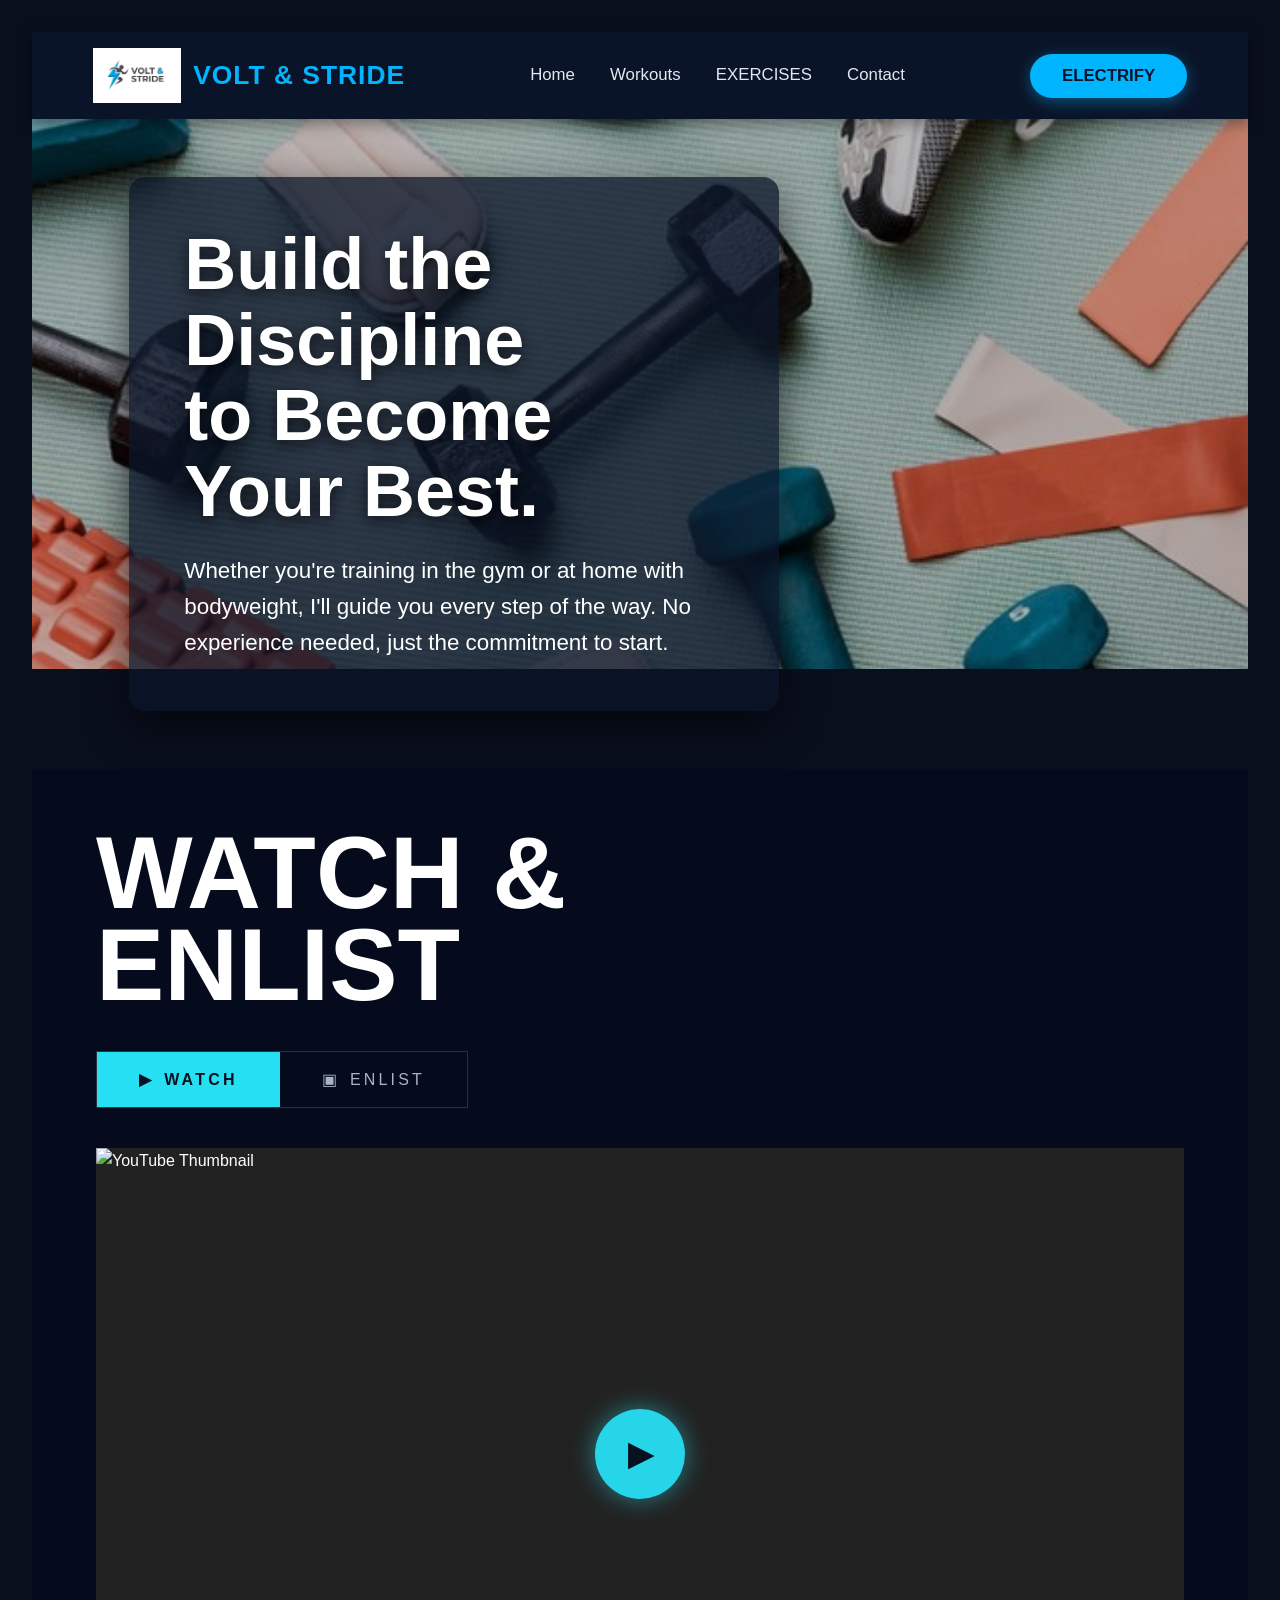
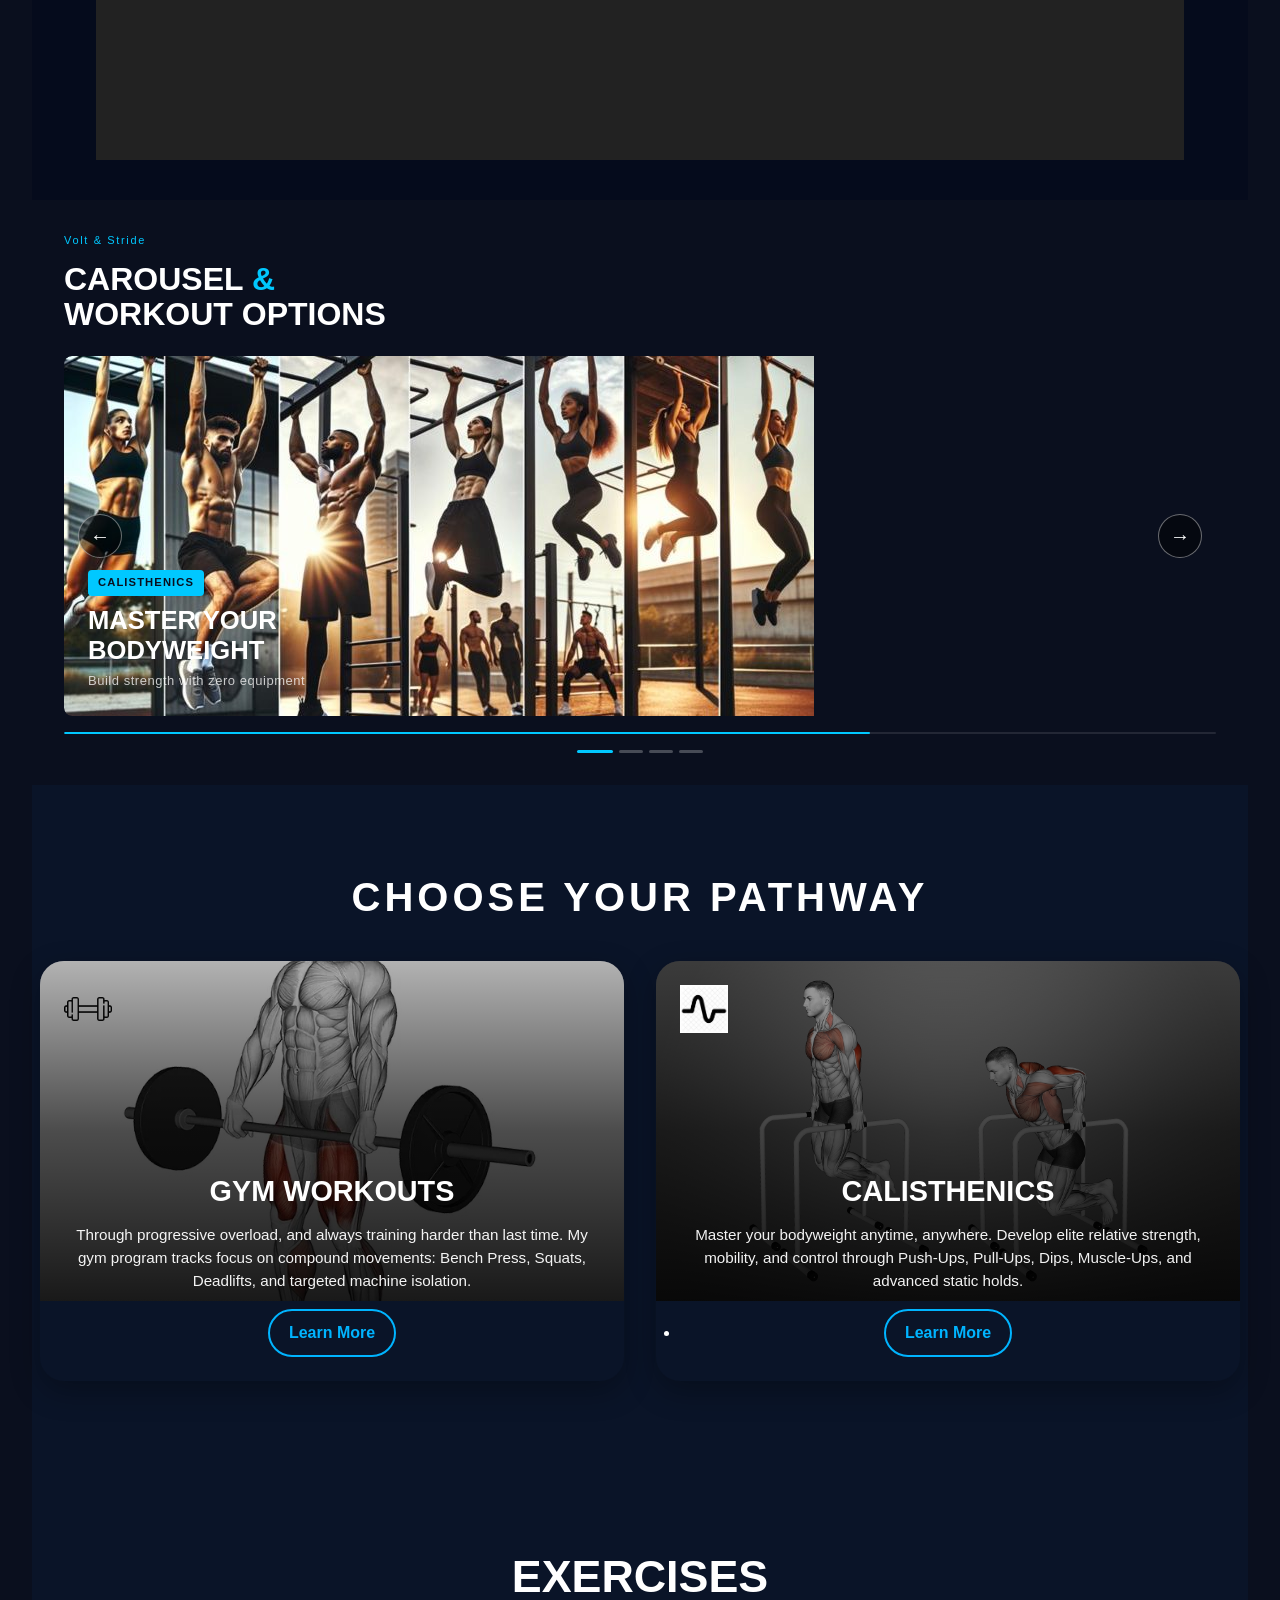
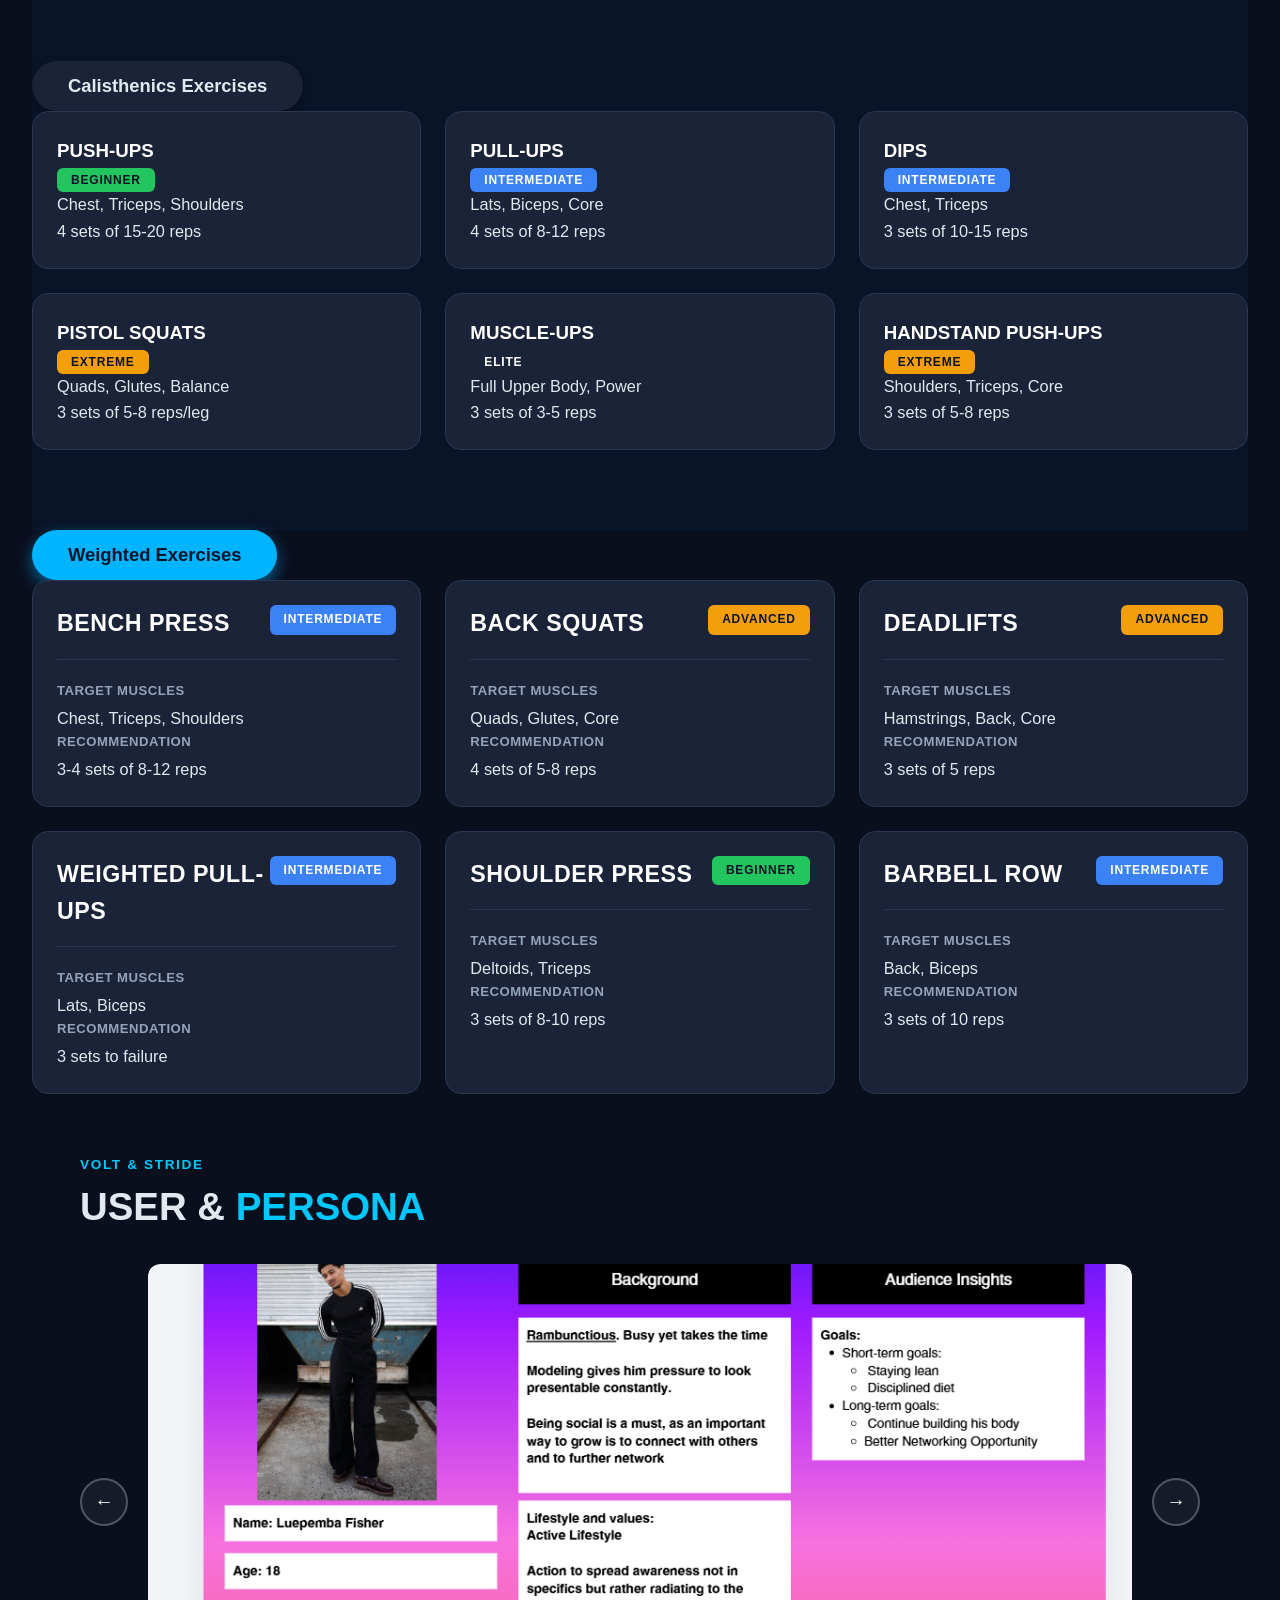
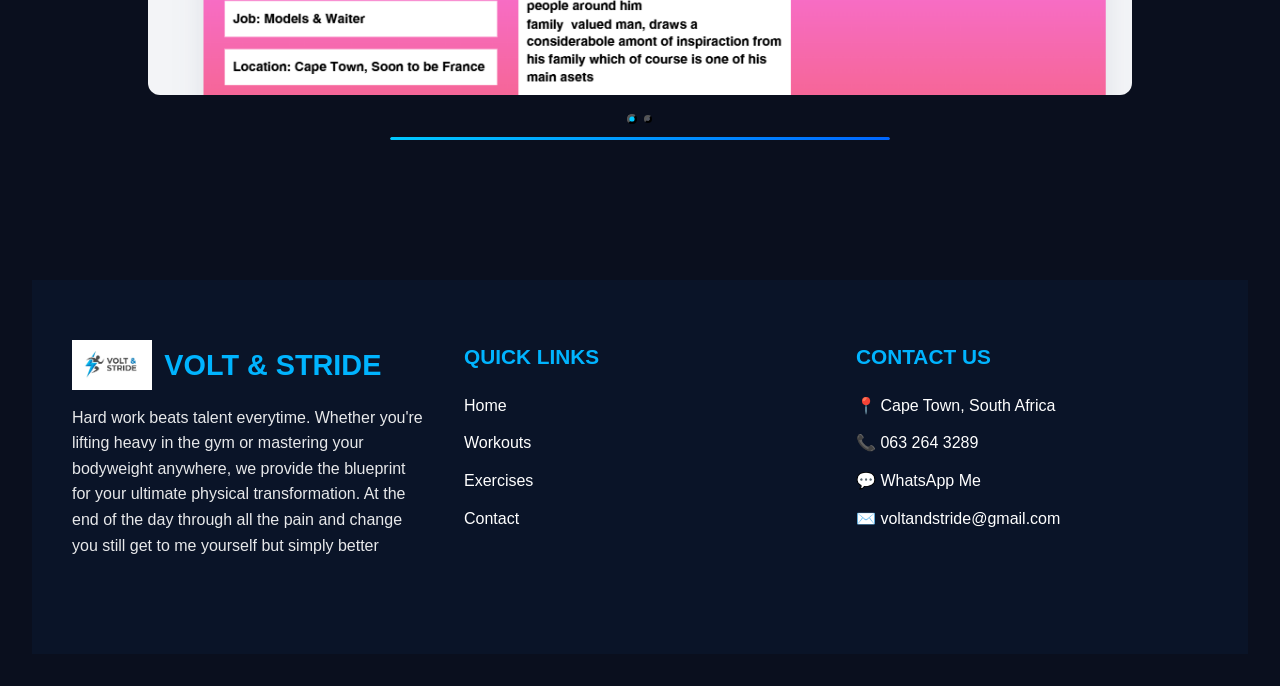
==== commit 0687d5ce: "Update index.html" ====
--- a/index.html
+++ b/index.html
@@ -30,10 +30,10 @@
         </div>
 <!-- Menu Links -->
         <ul class="nav-menu">
-            <li><a href="./Contact.html">Home</a></li>
+            <li><a href="./Index.html">Home</a></li>
             <li><a href="./Workouts.html">Workouts</a></li>
             <li><a href="./Gym.html">EXERCISES</a></li>
-            <li><a href="./Index.html">Contact</a></li>
+            <li><a href="./Contact.html">Contact</a></li>
         </ul>
 
 
